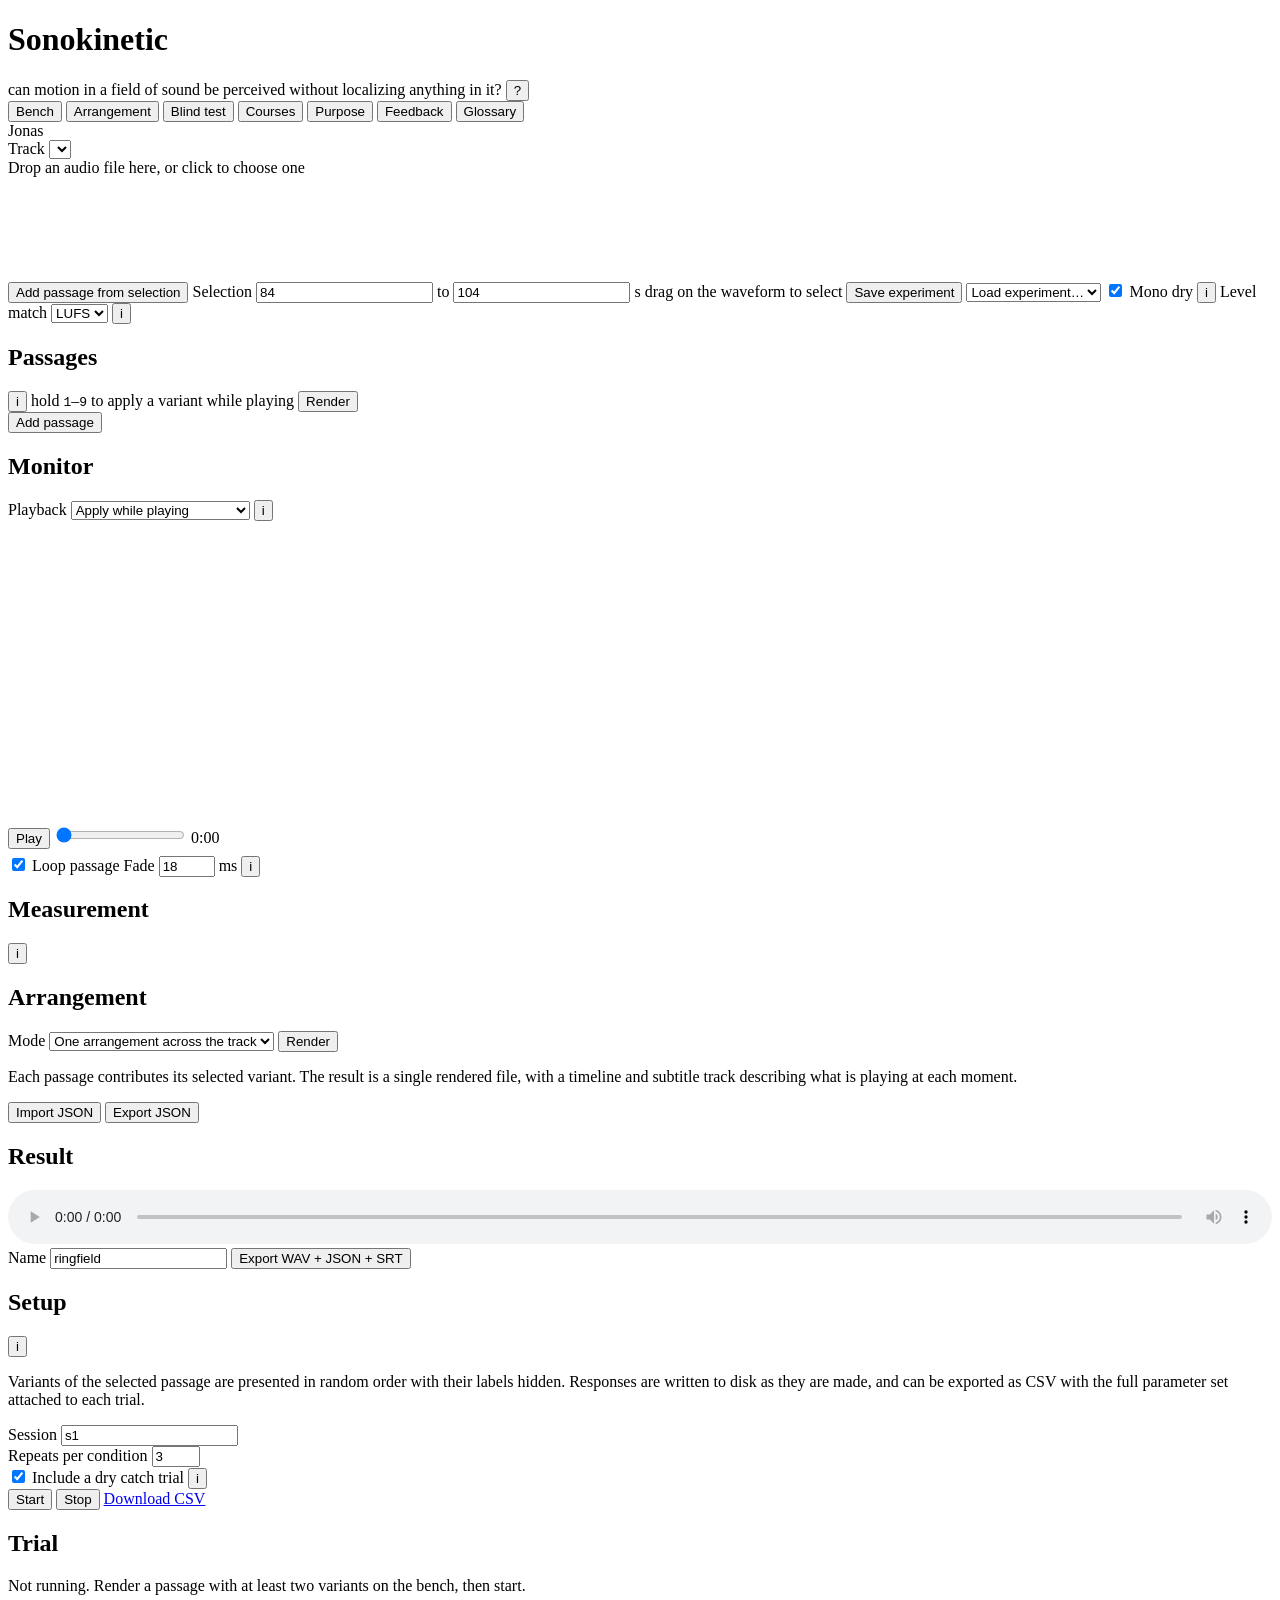
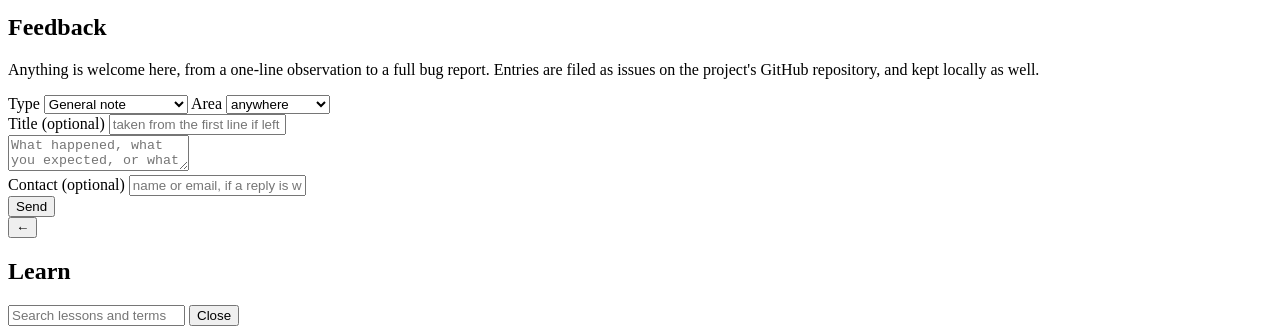
==== static/index.html @ 87f91a3b "Sonokinetic: generalize from rotation to motion in a field Variants are now built from components, e" ====
<!doctype html>
<html lang="en">
<head>
<meta charset="utf-8">
<meta name="viewport" content="width=device-width, initial-scale=1">
<title>Sonokinetic</title>
<link rel="stylesheet" href="/app.css">
</head>
<body>

<header>
  <h1>Sonokinetic</h1>
  <span class="sub">can motion in a field of sound be perceived without localizing anything in it?</span>
  <button id="starttour" class="help" title="Take a guided tour of the interface">?</button>
  <nav>
    <button class="tab on" data-tab="bench">Bench</button>
    <button class="tab" data-tab="arrange">Arrangement</button>
    <button class="tab" data-tab="blind">Blind test</button>
    <button class="tab" data-tab="courses">Courses</button>
    <button class="tab" data-tab="purpose">Purpose</button>
    <button class="tab" data-tab="feedback" id="feedbacktab">Feedback</button>
    <button id="openlearn">Glossary</button>
  </nav>
  <span class="byline">Jonas</span>
</header>

<!-- ================================================================== -->
<section id="bench" class="page on">

  <div class="wavecard">
    <div class="row" style="margin-bottom:8px">
      <label>Track
        <select id="track"></select>
      </label>
      <span id="trackinfo" class="dim num"></span>
      <div class="drop" id="drop" style="flex:1">
        Drop an audio file here, or click to choose one
        <input type="file" id="file" accept="audio/*,.wav,.mp3,.flac,.ogg,.aif,.aiff,.m4a" hidden>
      </div>
    </div>

    <canvas id="wave" height="92"></canvas>

    <div class="wavefoot">
      <button id="addpassage">Add passage from selection</button>
      <label>Selection
        <input id="pstart" type="number" step="0.5" value="84"> to
        <input id="pend" type="number" step="0.5" value="104"> s</label>
      <span class="dim">drag on the waveform to select</span>
      <span class="grow"></span>
      <span id="expbar" class="row">
        <button id="expsave" class="sm">Save experiment</button>
        <select id="exppick" class="sm"><option value="">Load experiment…</option></select>
      </span>
      <label class="chk"><input type="checkbox" id="drymono" checked> Mono dry
        <button class="i" data-ref="mono-dry">i</button></label>
      <label>Level match
        <select id="match">
          <option value="lufs">LUFS</option>
          <option value="rms">RMS</option>
          <option value="none">none</option>
        </select>
        <button class="i" data-ref="level-matching">i</button>
      </label>
    </div>
  </div>

  <div class="cols">

    <div class="card wide">
      <div class="cardhead">
        <h2>Passages</h2>
        <button class="i" data-ref="passage">i</button>
        <span class="grow"></span>
        <span class="dim">hold <kbd>1</kbd>–<kbd>9</kbd> to apply a variant while playing</span>
        <button id="render" class="primary">Render</button>
      </div>
      <div id="passages"></div>
      <div class="row">
        <button id="newpassage" class="sm">Add passage</button>
        <span id="renderstate" class="msg"></span>
      </div>
    </div>

    <div class="card">
      <div class="cardhead">
        <h2>Monitor</h2>
        <span class="grow"></span>
        <label>Playback
          <select id="playmode">
            <option value="live">Apply while playing</option>
            <option value="programmed">Programmed arrangement</option>
          </select>
          <button class="i" data-ref="live-apply">i</button>
        </label>
      </div>

      <canvas id="ring" width="300" height="300"></canvas>

      <div class="transport">
        <button id="play" class="primary">Play</button>
        <input id="seek" type="range" min="0" max="1" step="0.0005" value="0">
        <span id="clock" class="clock">0:00</span>
      </div>
      <div class="row" style="margin-top:6px">
        <label class="chk"><input type="checkbox" id="loop" checked> Loop passage</label>
        <label>Fade <input id="fadems" type="number" value="18" min="0" max="400" step="2"> ms
          <button class="i" data-ref="equal-power-crossfade">i</button></label>
      </div>

      <div id="nowbar" class="nowbar"></div>
      <div id="readout" class="readout"></div>
    </div>

    <div class="card">
      <div class="cardhead">
        <h2>Measurement</h2>
        <button class="i" data-ref="iacc">i</button>
      </div>
      <div id="metrics"></div>
    </div>

  </div>
</section>

<!-- ================================================================== -->
<section id="arrange" class="page">
  <div class="cols">
    <div class="card wide">
      <div class="cardhead">
        <h2>Arrangement</h2>
        <span class="grow"></span>
        <label>Mode
          <select id="amode">
            <option value="timeline">One arrangement across the track</option>
            <option value="blocks">Whole arrangements back to back</option>
            <option value="sequence">One passage, different treatments</option>
          </select>
        </label>
        <button id="arender" class="primary">Render</button>
      </div>
      <p class="note">Each passage contributes its selected variant. The result
        is a single rendered file, with a timeline and subtitle track describing
        what is playing at each moment.</p>
      <div id="arrangelist" class="tlist"></div>
      <div class="row">
        <button id="aimport" class="sm">Import JSON</button>
        <button id="aexport" class="sm">Export JSON</button>
      </div>
    </div>

    <div class="card">
      <div class="cardhead"><h2>Result</h2></div>
      <audio id="aplayer" controls style="width:100%"></audio>
      <div id="atimeline" class="tlist"></div>
      <div class="hr"></div>
      <div class="row">
        <label>Name <input id="exname" value="ringfield"></label>
        <button id="doexport">Export WAV + JSON + SRT</button>
      </div>
      <div id="aexportstate" class="msg"></div>
    </div>
  </div>
</section>

<!-- ================================================================== -->
<section id="blind" class="page">
  <div class="cols">
    <div class="card">
      <div class="cardhead">
        <h2>Setup</h2>
        <button class="i" data-ref="blind-testing">i</button>
      </div>
      <p class="note">Variants of the selected passage are presented in random
        order with their labels hidden. Responses are written to disk as they
        are made, and can be exported as CSV with the full parameter set
        attached to each trial.</p>
      <div class="row"><label>Session <input id="bsession" value="s1"></label></div>
      <div class="row"><label>Repeats per condition
        <input id="brepeats" type="number" value="3" min="1" max="20"></label></div>
      <div class="row"><label class="chk"><input type="checkbox" id="bincludedry" checked>
        Include a dry catch trial <button class="i" data-ref="catch-trial">i</button></label></div>
      <div class="row">
        <button id="bstart" class="primary">Start</button>
        <button id="bstop">Stop</button>
        <a id="bcsv" class="btn" href="/api/session/s1.csv" download>Download CSV</a>
      </div>
      <div id="bprogress" class="dim" style="margin-top:8px"></div>
    </div>

    <div class="card wide">
      <div class="cardhead"><h2>Trial</h2></div>
      <div id="btrial" class="trial">
        <p class="dim">Not running. Render a passage with at least two variants
          on the bench, then start.</p>
      </div>
    </div>
  </div>
</section>

<!-- ================================================================== -->
<section id="courses" class="page">
  <div id="coursebody" class="readpage"></div>
</section>

<!-- ================================================================== -->
<section id="purpose" class="page">
  <div id="purposenav" class="chapterbar"></div>
  <div id="purposebody" class="readpage"></div>
</section>

<!-- ================================================================== -->
<section id="feedback" class="page">
  <div class="cols">
    <div class="card">
      <div class="cardhead"><h2>Feedback</h2></div>
      <p class="note">Anything is welcome here, from a one-line observation to a
        full bug report. Entries are filed as issues on the project's GitHub
        repository, and kept locally as well.</p>
      <div class="row">
        <label>Type
          <select id="fkind">
            <option value="bug">Something is broken</option>
            <option value="idea">Idea or request</option>
            <option value="question">Question</option>
            <option value="note" selected>General note</option>
          </select>
        </label>
        <label>Area
          <select id="farea">
            <option value="">anywhere</option>
            <option value="bench">Bench</option>
            <option value="arrangement">Arrangement</option>
            <option value="blind-test">Blind test</option>
            <option value="learn">Learn</option>
            <option value="measurement">Measurement</option>
            <option value="audio">Sound quality</option>
          </select>
        </label>
      </div>
      <div class="row"><label style="flex:1">Title (optional)
        <input id="ftitle" style="flex:1" placeholder="taken from the first line if left empty"></label></div>
      <div class="row"><textarea id="fbody"
        placeholder="What happened, what you expected, or what you would like."></textarea></div>
      <div class="row"><label style="flex:1">Contact (optional)
        <input id="fcontact" style="flex:1" placeholder="name or email, if a reply is wanted"></label></div>
      <div class="row">
        <button id="fsend" class="primary">Send</button>
        <span id="fstate" class="msg"></span>
      </div>
    </div>
  </div>
</section>

<!-- ================================================================== -->
<div class="overlay" id="sheet">
  <div class="sheet">
    <div class="sheethead">
      <button id="sheetback" class="ghost sm" title="Back">&larr;</button>
      <h2 id="sheettitle">Learn</h2>
      <div class="crumbs" id="crumbs"></div>
      <span class="grow"></span>
      <input type="search" id="sheetsearch" placeholder="Search lessons and terms">
      <button id="sheetclose" class="ghost">Close</button>
    </div>
    <div class="sheetbody">
      <div class="sheetnav" id="sheetnav"></div>
      <div class="sheetmain" id="sheetmain"></div>
    </div>
  </div>
</div>

<div class="defcard" id="card"></div>

<script src="/tour.js"></script>
<script src="/app.js"></script>
</body>
</html>
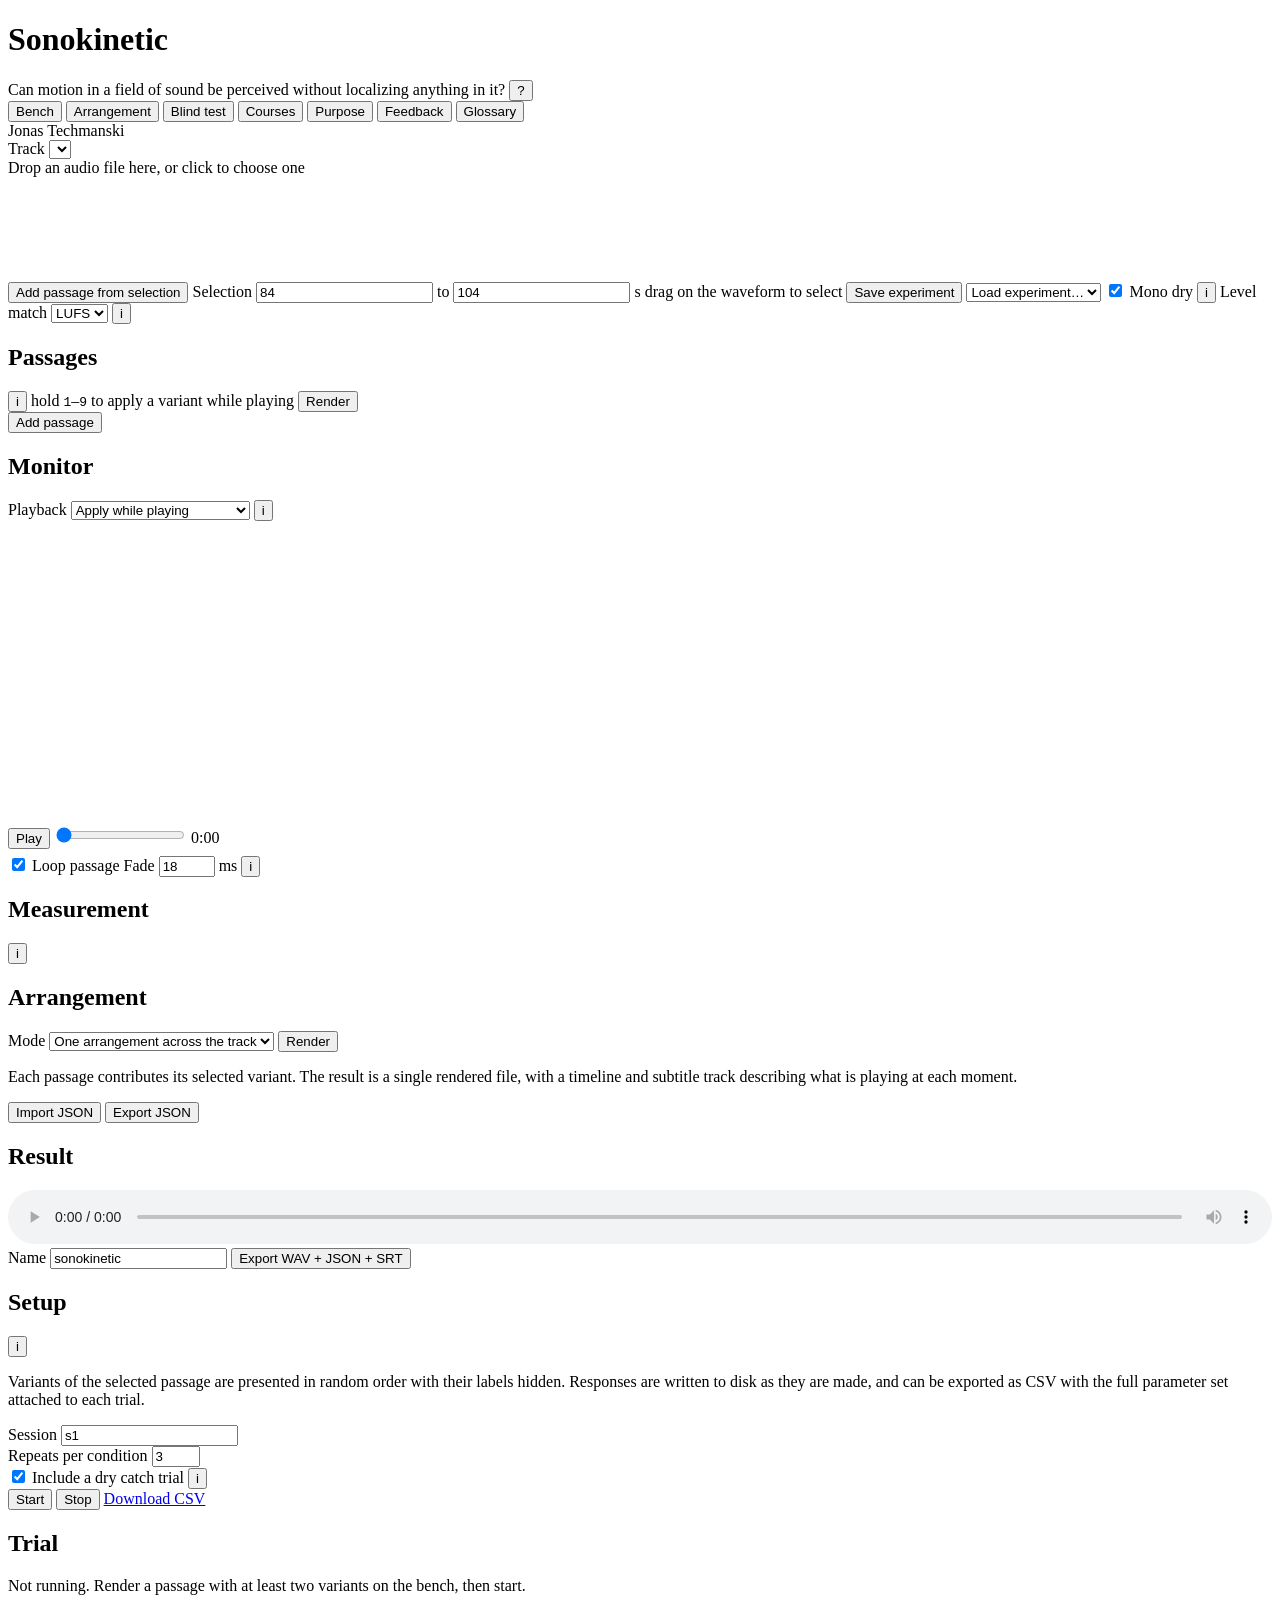
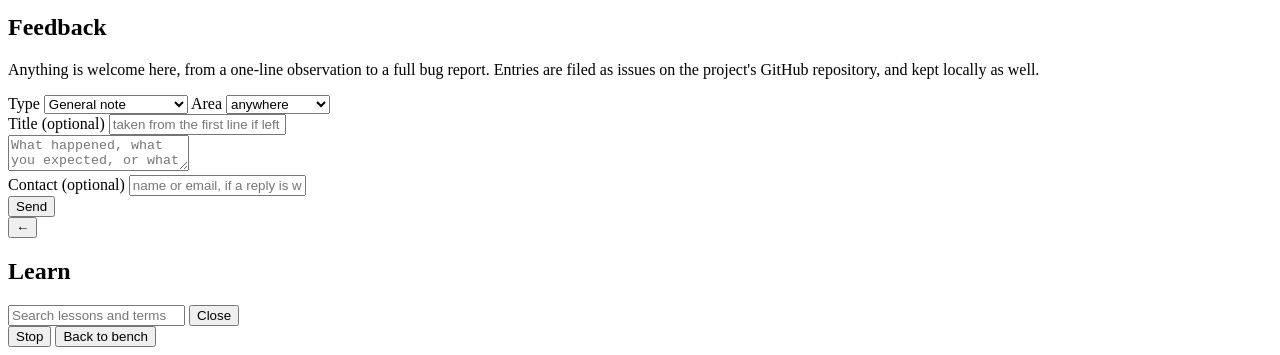
==== commit b0f75cfb: "Components become lattices with combinable motion fields Replaces the four fixed motion kinds with t" ====
--- a/static/index.html
+++ b/static/index.html
@@ -10,7 +10,7 @@
 
 <header>
   <h1>Sonokinetic</h1>
-  <span class="sub">can motion in a field of sound be perceived without localizing anything in it?</span>
+  <span class="sub">Can motion in a field of sound be perceived without localizing anything in it?</span>
   <button id="starttour" class="help" title="Take a guided tour of the interface">?</button>
   <nav>
     <button class="tab on" data-tab="bench">Bench</button>
@@ -21,7 +21,7 @@
     <button class="tab" data-tab="feedback" id="feedbacktab">Feedback</button>
     <button id="openlearn">Glossary</button>
   </nav>
-  <span class="byline">Jonas</span>
+  <span class="byline">Jonas Techmanski</span>
 </header>
 
 <!-- ================================================================== -->
@@ -155,7 +155,7 @@
       <div id="atimeline" class="tlist"></div>
       <div class="hr"></div>
       <div class="row">
-        <label>Name <input id="exname" value="ringfield"></label>
+        <label>Name <input id="exname" value="sonokinetic"></label>
         <button id="doexport">Export WAV + JSON + SRT</button>
       </div>
       <div id="aexportstate" class="msg"></div>
@@ -272,6 +272,14 @@
 
 <div class="defcard" id="card"></div>
 
+<div id="globaltransport" class="gtbar">
+  <button id="gtstop" class="sm">Stop</button>
+  <span id="gtwhat" class="gtwhat"></span>
+  <span class="grow"></span>
+  <span id="gtclock" class="clock"></span>
+  <button id="gtbench" class="sm ghost">Back to bench</button>
+</div>
+
 <script src="/tour.js"></script>
 <script src="/app.js"></script>
 </body>
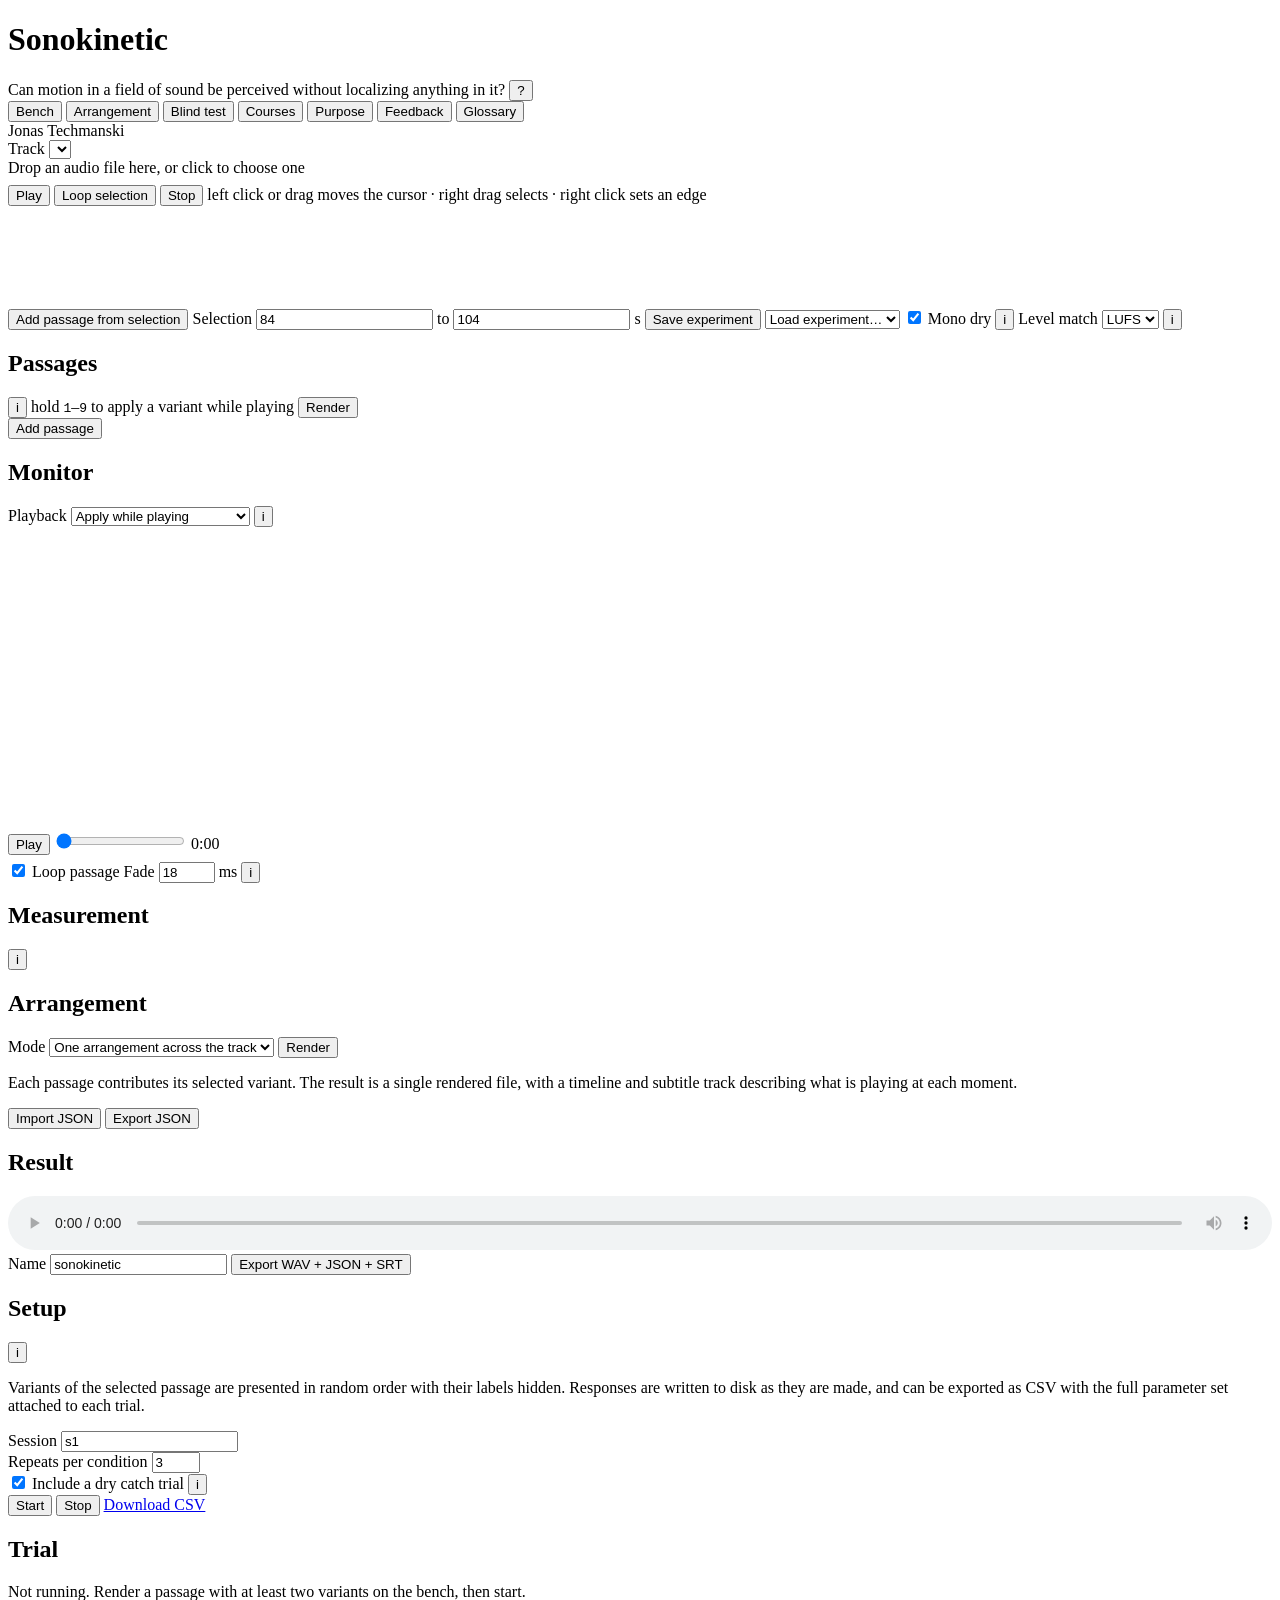
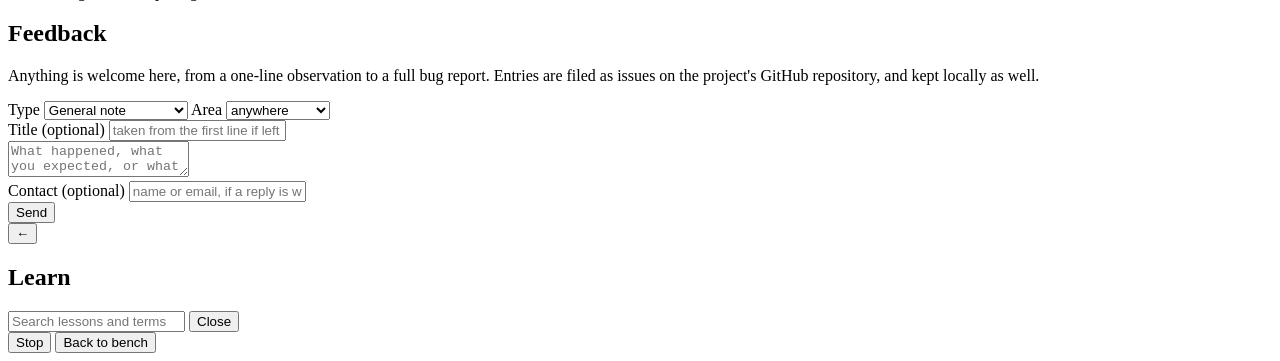
==== commit 3e3b3d96: "Quieter interface: passage selector, folded groups, explicit latching Passages, variants and compone" ====
--- a/static/index.html
+++ b/static/index.html
@@ -39,6 +39,15 @@
       </div>
     </div>
 
+    <div class="row" style="margin-bottom:6px">
+      <button id="selplay" class="sm" title="play from the cursor">Play</button>
+      <button id="selloop" class="sm" title="loop the selection">Loop selection</button>
+      <button id="selstop" class="sm" title="stop">Stop</button>
+      <span id="selclock" class="clock"></span>
+      <span class="dim">left click or drag moves the cursor · right drag selects
+        · right click sets an edge</span>
+    </div>
+
     <canvas id="wave" height="92"></canvas>
 
     <div class="wavefoot">
@@ -46,7 +55,6 @@
       <label>Selection
         <input id="pstart" type="number" step="0.5" value="84"> to
         <input id="pend" type="number" step="0.5" value="104"> s</label>
-      <span class="dim">drag on the waveform to select</span>
       <span class="grow"></span>
       <span id="expbar" class="row">
         <button id="expsave" class="sm">Save experiment</button>
@@ -91,7 +99,7 @@
             <option value="live">Apply while playing</option>
             <option value="programmed">Programmed arrangement</option>
           </select>
-          <button class="i" data-ref="live-apply">i</button>
+          <button class="i" data-ref="variant">i</button>
         </label>
       </div>
 
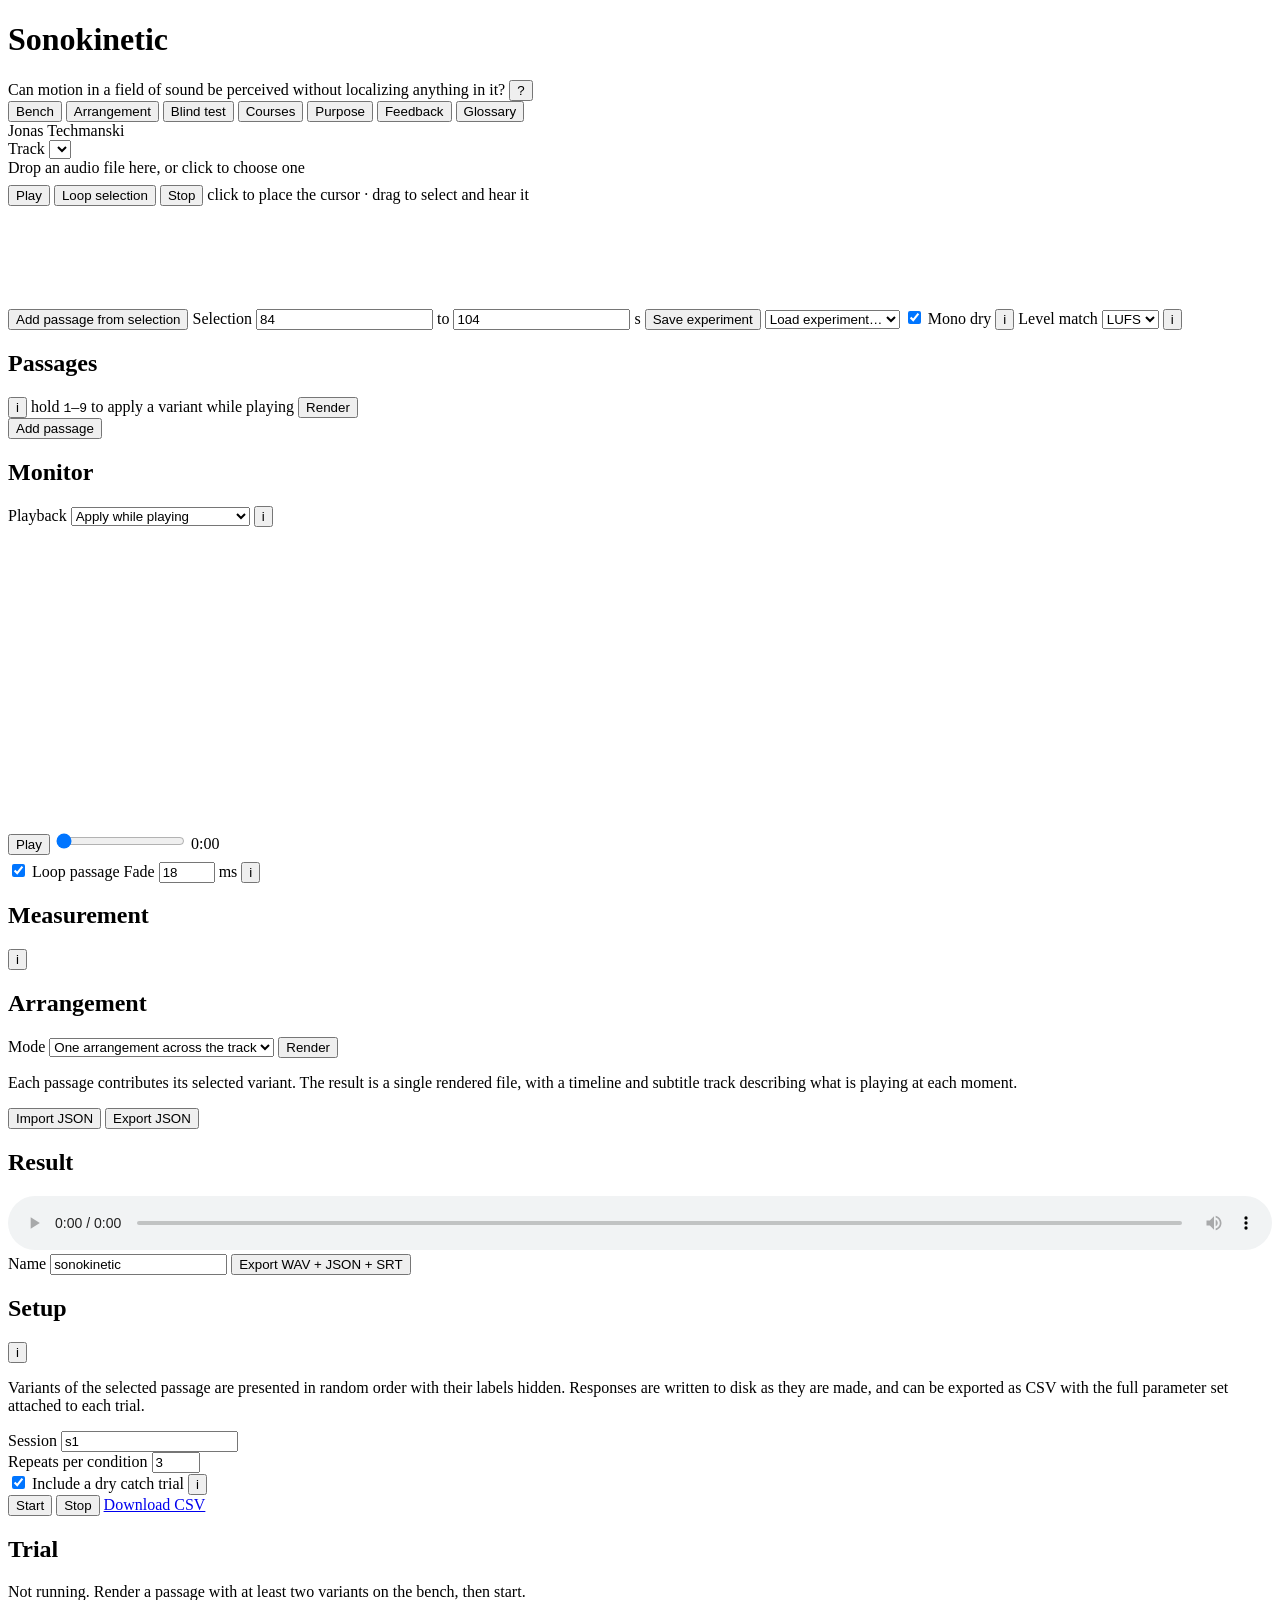
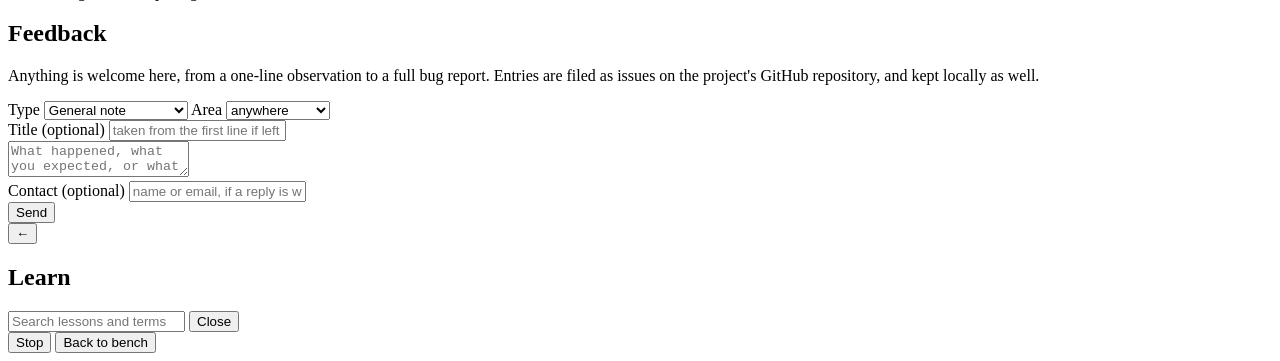
==== commit 38537cdd: "One triangle for every menu and disclosure control The mark is drawn rather than typed. A font rende" ====
--- a/static/index.html
+++ b/static/index.html
@@ -44,8 +44,7 @@
       <button id="selloop" class="sm" title="loop the selection">Loop selection</button>
       <button id="selstop" class="sm" title="stop">Stop</button>
       <span id="selclock" class="clock"></span>
-      <span class="dim">left click or drag moves the cursor · right drag selects
-        · right click sets an edge</span>
+      <span class="dim">click to place the cursor · drag to select and hear it</span>
     </div>
 
     <canvas id="wave" height="92"></canvas>
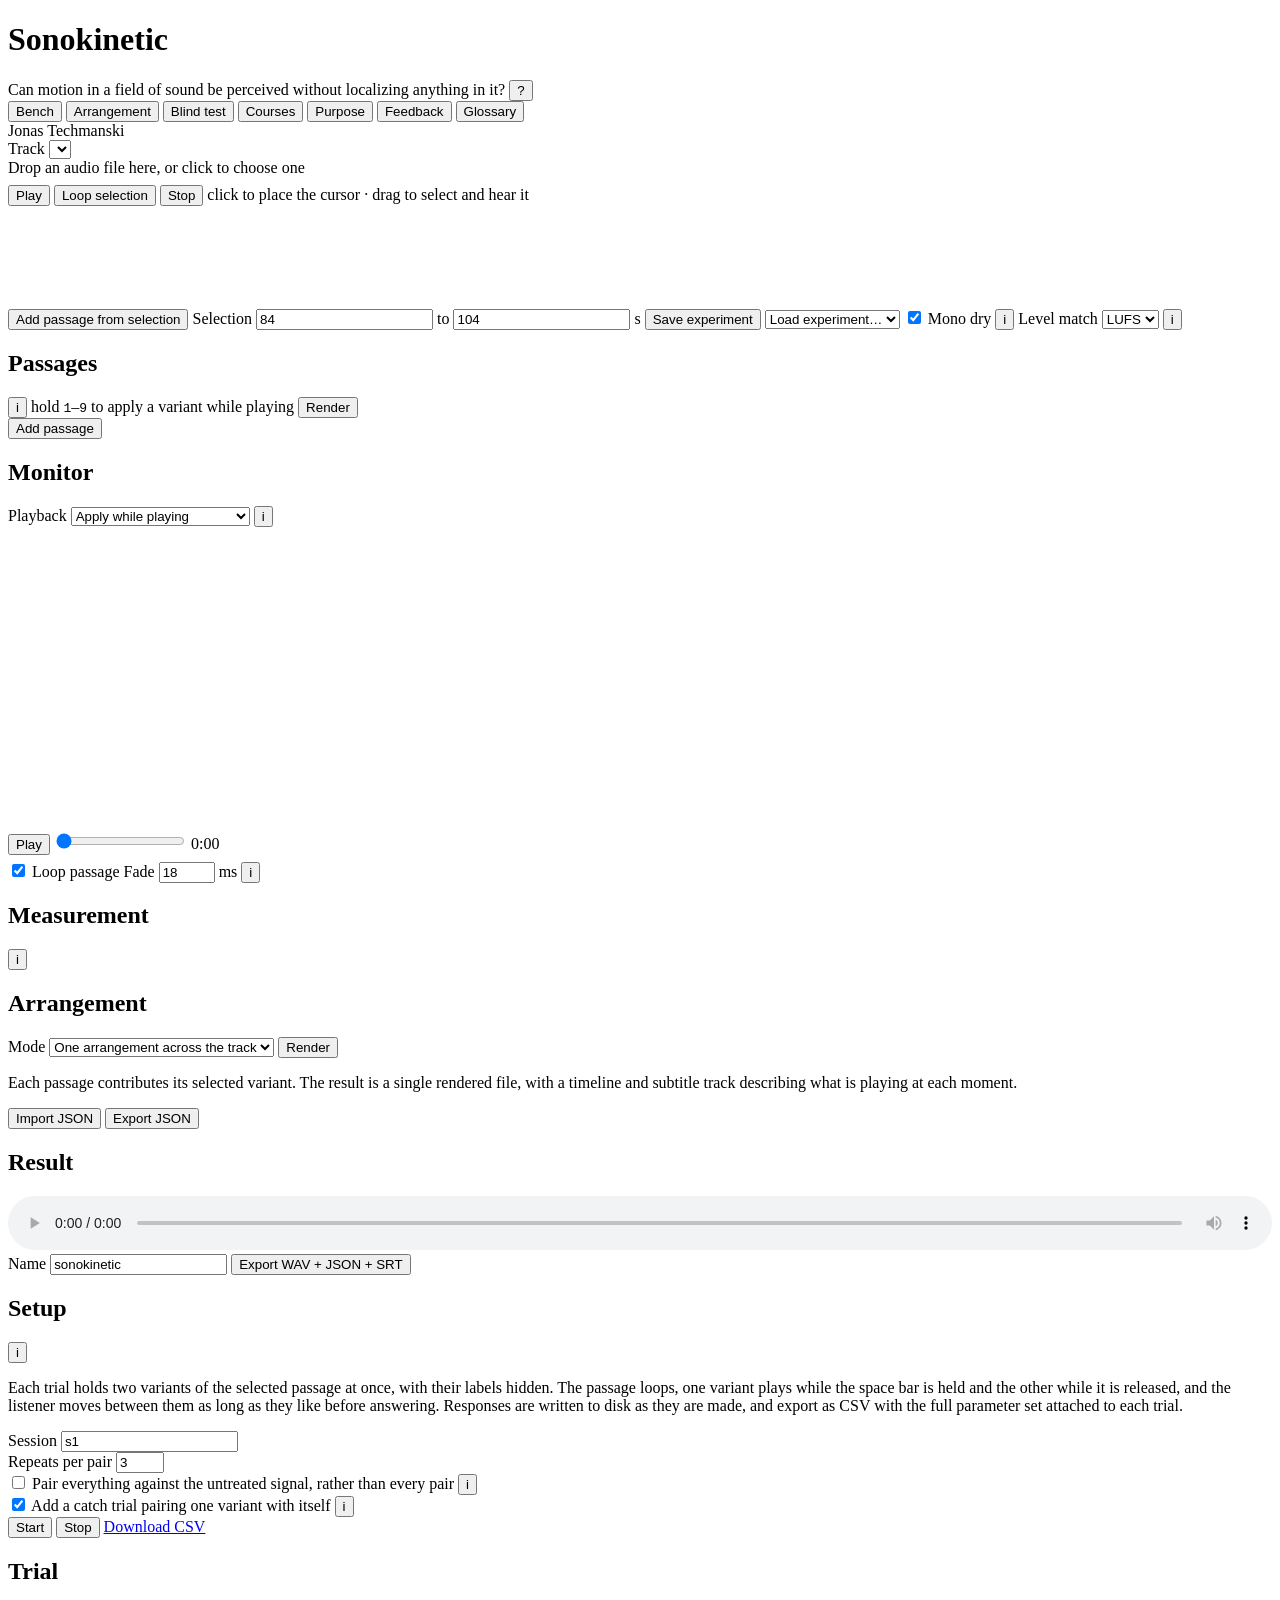
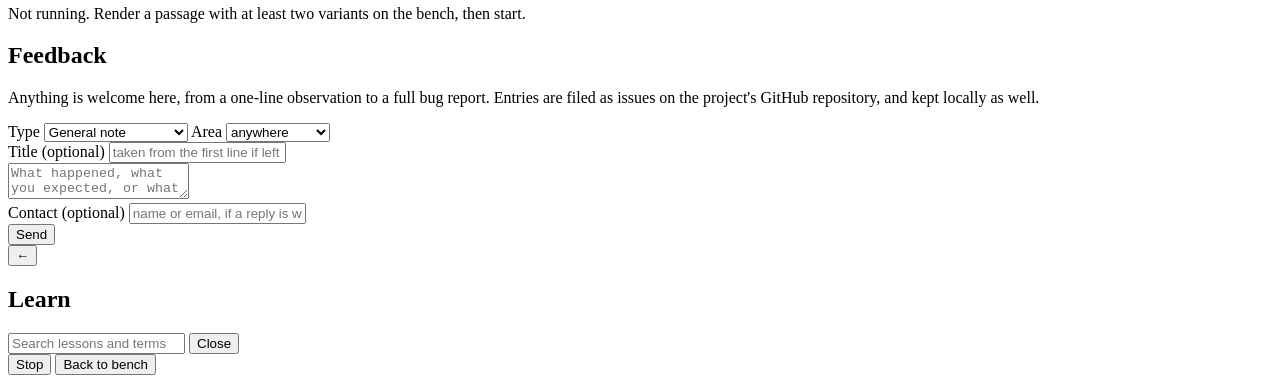
==== commit d547e7f9: "Make a trial a live A/B pair instead of one condition at a time The method chapter argued that memor" ====
--- a/static/index.html
+++ b/static/index.html
@@ -178,15 +178,21 @@
         <h2>Setup</h2>
         <button class="i" data-ref="blind-testing">i</button>
       </div>
-      <p class="note">Variants of the selected passage are presented in random
-        order with their labels hidden. Responses are written to disk as they
-        are made, and can be exported as CSV with the full parameter set
-        attached to each trial.</p>
+      <p class="note">Each trial holds two variants of the selected passage at
+        once, with their labels hidden. The passage loops, one variant plays
+        while the space bar is held and the other while it is released, and the
+        listener moves between them as long as they like before answering.
+        Responses are written to disk as they are made, and export as CSV with
+        the full parameter set attached to each trial.</p>
       <div class="row"><label>Session <input id="bsession" value="s1"></label></div>
-      <div class="row"><label>Repeats per condition
+      <div class="row"><label>Repeats per pair
         <input id="brepeats" type="number" value="3" min="1" max="20"></label></div>
-      <div class="row"><label class="chk"><input type="checkbox" id="bincludedry" checked>
-        Include a dry catch trial <button class="i" data-ref="catch-trial">i</button></label></div>
+      <div class="row"><label class="chk"><input type="checkbox" id="bagainstdry">
+        Pair everything against the untreated signal, rather than every pair
+        <button class="i" data-ref="forced-choice">i</button></label></div>
+      <div class="row"><label class="chk"><input type="checkbox" id="bidentity" checked>
+        Add a catch trial pairing one variant with itself
+        <button class="i" data-ref="catch-trial">i</button></label></div>
       <div class="row">
         <button id="bstart" class="primary">Start</button>
         <button id="bstop">Stop</button>
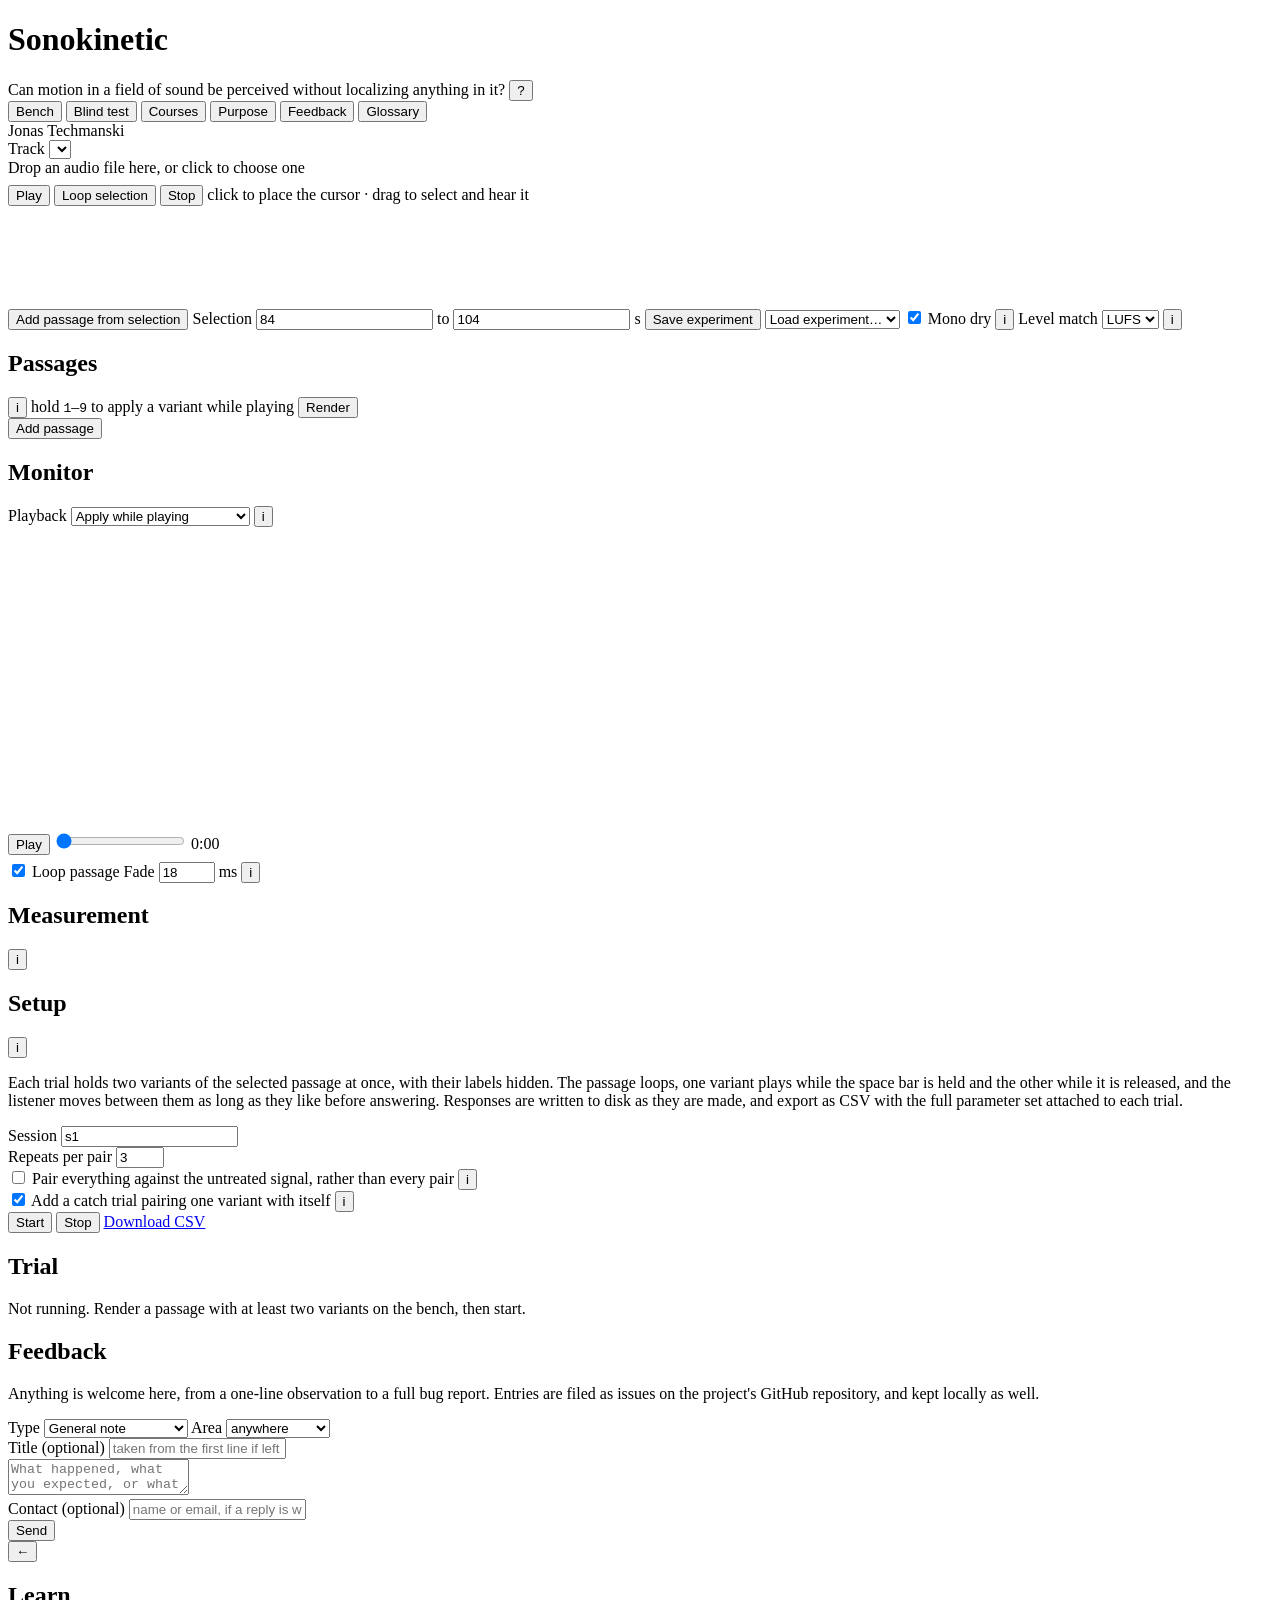
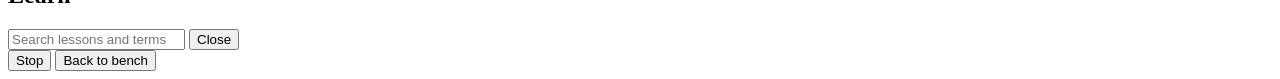
==== commit a5196f61: "Measure which source stands out, and cut the arrangement tab Listening on a ring, one source's decor" ====
--- a/static/index.html
+++ b/static/index.html
@@ -14,7 +14,6 @@
   <button id="starttour" class="help" title="Take a guided tour of the interface">?</button>
   <nav>
     <button class="tab on" data-tab="bench">Bench</button>
-    <button class="tab" data-tab="arrange">Arrangement</button>
     <button class="tab" data-tab="blind">Blind test</button>
     <button class="tab" data-tab="courses">Courses</button>
     <button class="tab" data-tab="purpose">Purpose</button>
@@ -131,44 +130,6 @@
 </section>
 
 <!-- ================================================================== -->
-<section id="arrange" class="page">
-  <div class="cols">
-    <div class="card wide">
-      <div class="cardhead">
-        <h2>Arrangement</h2>
-        <span class="grow"></span>
-        <label>Mode
-          <select id="amode">
-            <option value="timeline">One arrangement across the track</option>
-            <option value="blocks">Whole arrangements back to back</option>
-            <option value="sequence">One passage, different treatments</option>
-          </select>
-        </label>
-        <button id="arender" class="primary">Render</button>
-      </div>
-      <p class="note">Each passage contributes its selected variant. The result
-        is a single rendered file, with a timeline and subtitle track describing
-        what is playing at each moment.</p>
-      <div id="arrangelist" class="tlist"></div>
-      <div class="row">
-        <button id="aimport" class="sm">Import JSON</button>
-        <button id="aexport" class="sm">Export JSON</button>
-      </div>
-    </div>
-
-    <div class="card">
-      <div class="cardhead"><h2>Result</h2></div>
-      <audio id="aplayer" controls style="width:100%"></audio>
-      <div id="atimeline" class="tlist"></div>
-      <div class="hr"></div>
-      <div class="row">
-        <label>Name <input id="exname" value="sonokinetic"></label>
-        <button id="doexport">Export WAV + JSON + SRT</button>
-      </div>
-      <div id="aexportstate" class="msg"></div>
-    </div>
-  </div>
-</section>
 
 <!-- ================================================================== -->
 <section id="blind" class="page">
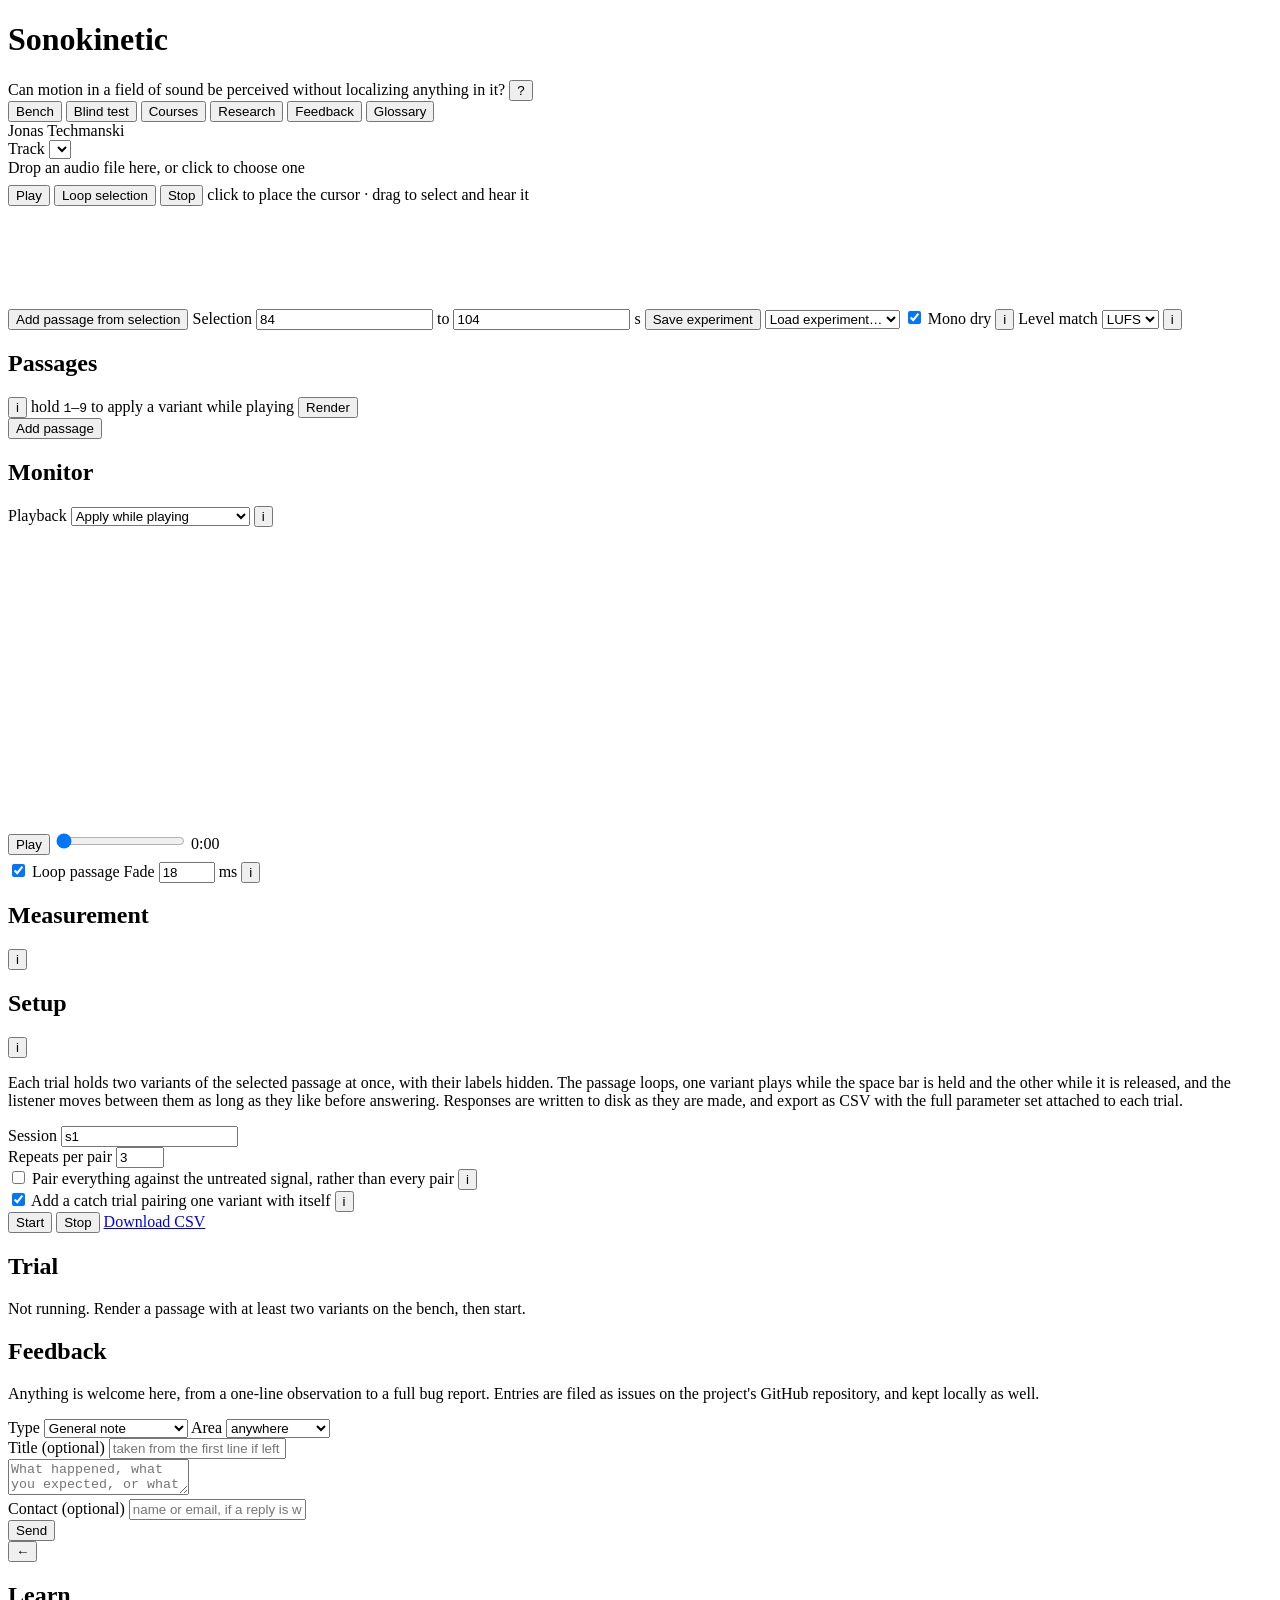
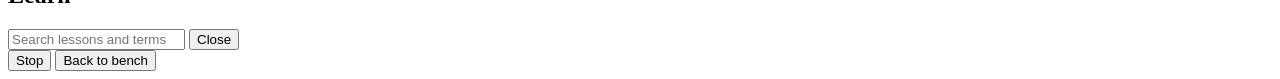
==== commit 9c0ffaf4: "Sum to mono per variant, and give listening sessions a home The open question after the first sessio" ====
--- a/static/index.html
+++ b/static/index.html
@@ -16,7 +16,7 @@
     <button class="tab on" data-tab="bench">Bench</button>
     <button class="tab" data-tab="blind">Blind test</button>
     <button class="tab" data-tab="courses">Courses</button>
-    <button class="tab" data-tab="purpose">Purpose</button>
+    <button class="tab" data-tab="purpose">Research</button>
     <button class="tab" data-tab="feedback" id="feedbacktab">Feedback</button>
     <button id="openlearn">Glossary</button>
   </nav>
